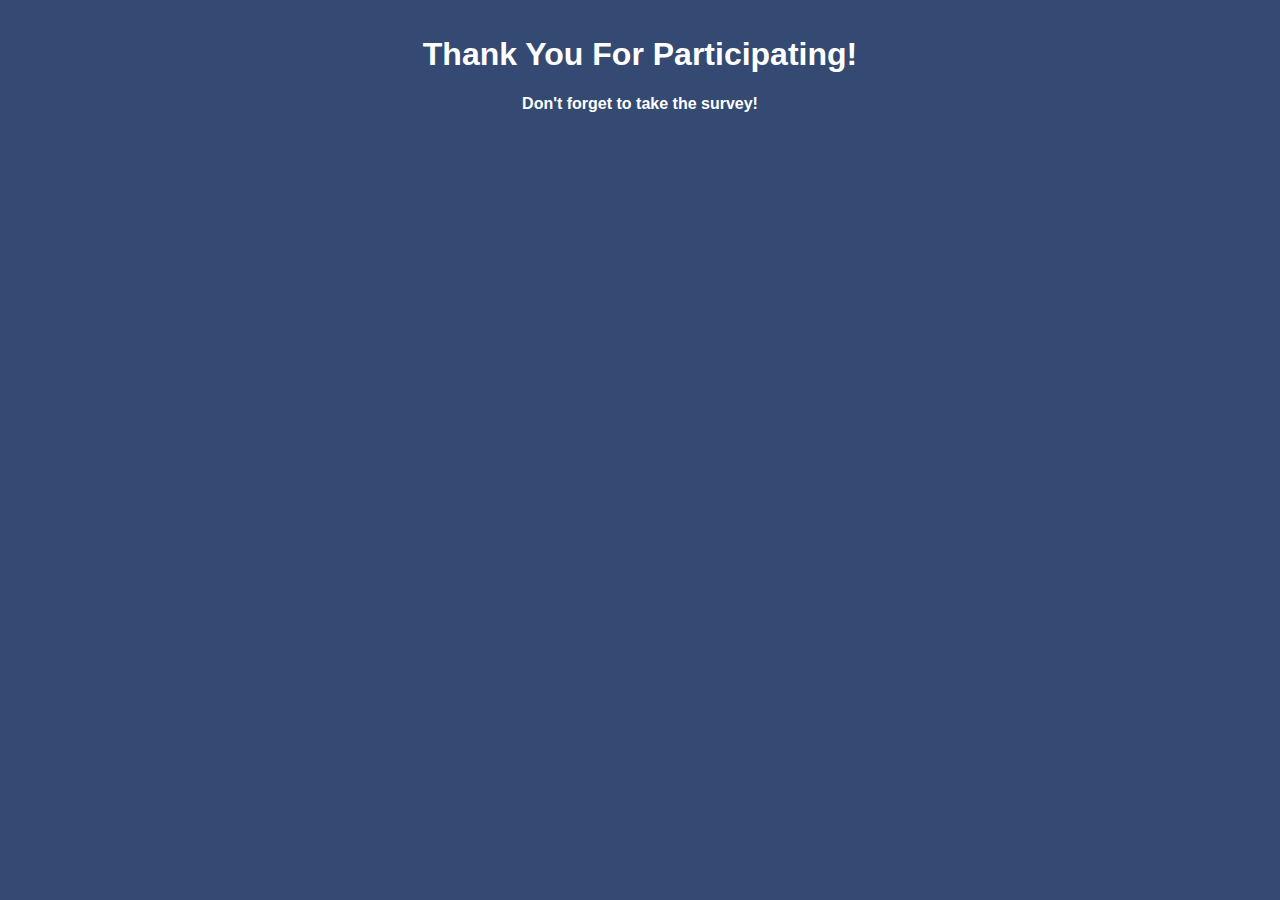
==== end.html @ 72cb9444 "done" ====
<!DOCTYPE html>
<html lang="en">
<head>
    <title>Secure Your Account</title>
    <link rel="stylesheet" href="style.css">
    <link href="https://fonts.googleapis.com/css2?family=Roboto" rel="stylesheet">
</head>

<body>
    <h1 class="end">Thank You For Participating!</h1>
    <h4 class="end">Don't forget to take the survey!</h4>
</body>

</html>
---- style.css ----
body{
    background-color: #344a72;
    font-family: 'Lato', sans-serif;
}

.logo{
    display: block;
    margin: 0 auto;
    text-align: center;
    color: white;
    padding-bottom: 10px;
}

.logo2{
    display: block;
    margin: auto;
    text-align: center;
    color: white;
}

.signup-box{
    width: 360px;
    height: 620px;
    margin: auto;
    background-color: white;
    border-radius: 3px;
    box-shadow: 0 6px 8px rgba(0, 0, 0, 0.2);
}

.signup-box2{
    width: 360px;
    height: 520px;
    margin: auto;
    background-color: white;
    border-radius: 3px;
    box-shadow: 0 6px 8px rgba(0, 0, 0, 0.2);
}

h1{
    text-align: center;
    padding-top: 15px;
    
}

h4, h2{
    text-align: center;
   
}

h2{
    text-align: center;
    padding-top: 15px;
}

form{
    width: 300px;
    margin-left: 20px;
}

form label{
    display: flex;
    margin-top: 20px;
    font-size: 18px;
}
form input{
    width: 100%;
    padding: 7px;
    border: none;
    border: 1px solid gray;
    border-radius: 6px;
    outline: none;
}

form input::placeholder {
    color: gray;
    opacity: 0.7; /* Adjust the transparency if needed */
}


input[type="submit"]{
    width: 320px;
    height: 35px;
    margin-top: 20px;
    border: none;
    background-color: #49c1a2;
    color: white;
    font-size: 18px;
    cursor: pointer;
    transition: transform 0.1s ease;
}

.button:hover {
    transform: scale(1.01); /* Scale up the button to 110% of its size */
}

div[class="opt-out"]{
    margin-left: 20px;
    transition: transform 0.1s ease;
}

.opt-out:hover {
    transform: scale(1.01); /* Scale up the button to 110% of its size */
}



/**/




input[type="radio"] {
    display: none; /* Hide the default radio button */
}

/* Label styling */
form label.radiolbl {
    display: flex;
    align-items: center;
    font-size: 16px;
    color: #344a72;
    margin-top: 15px;
    cursor: pointer;
    position: relative;
    padding: 5px;
    border-radius: 3px;
}

/* Custom circle for radio button */
form label.radiolbl::before {
    content: "";
    display: inline-block;
    width: 18px;
    height: 18px;
    border-radius: 50%;
    border: 2px solid #49c1a2;
    margin-right: 12px;
    transition: background-color 0.3s, border-color 0.3s;
}

/* Styles when the label is selected */
form label.radiolbl.selected {
    background-color: #49c1a2; /* Fill color when selected */
    color: white; /* Change text color to white */
}

form label.radiolbl.selected::before {
    background-color: #49c1a2; /* Change the circle to fill color */
    border-color: #49c1a2; /* Border color when selected */
}

/* Inner dot when selected */
form label.radiolbl::after {
    content: "";
    display: inline-block;
    border-radius: 50%;
    background-color: white;
    width: 18px;
    height: 18px;
    position: absolute;
    left: 5px; /* Adjust position as needed */
    top: 5px; /* Adjust position as needed */
    opacity: 0; /* Hidden by default */
    transition: opacity 0.3s; /* Smooth appearance transition */
}

form label.radiolbl.selected::after {
    opacity: 1; /* Show inner dot when selected */
    border-color: #49c1a2;
}

/* Change border color on hover */
/* form label.radiolbl:hover::before {
    border-color: #35a188; 

}    */
.end {
    color: white;
}
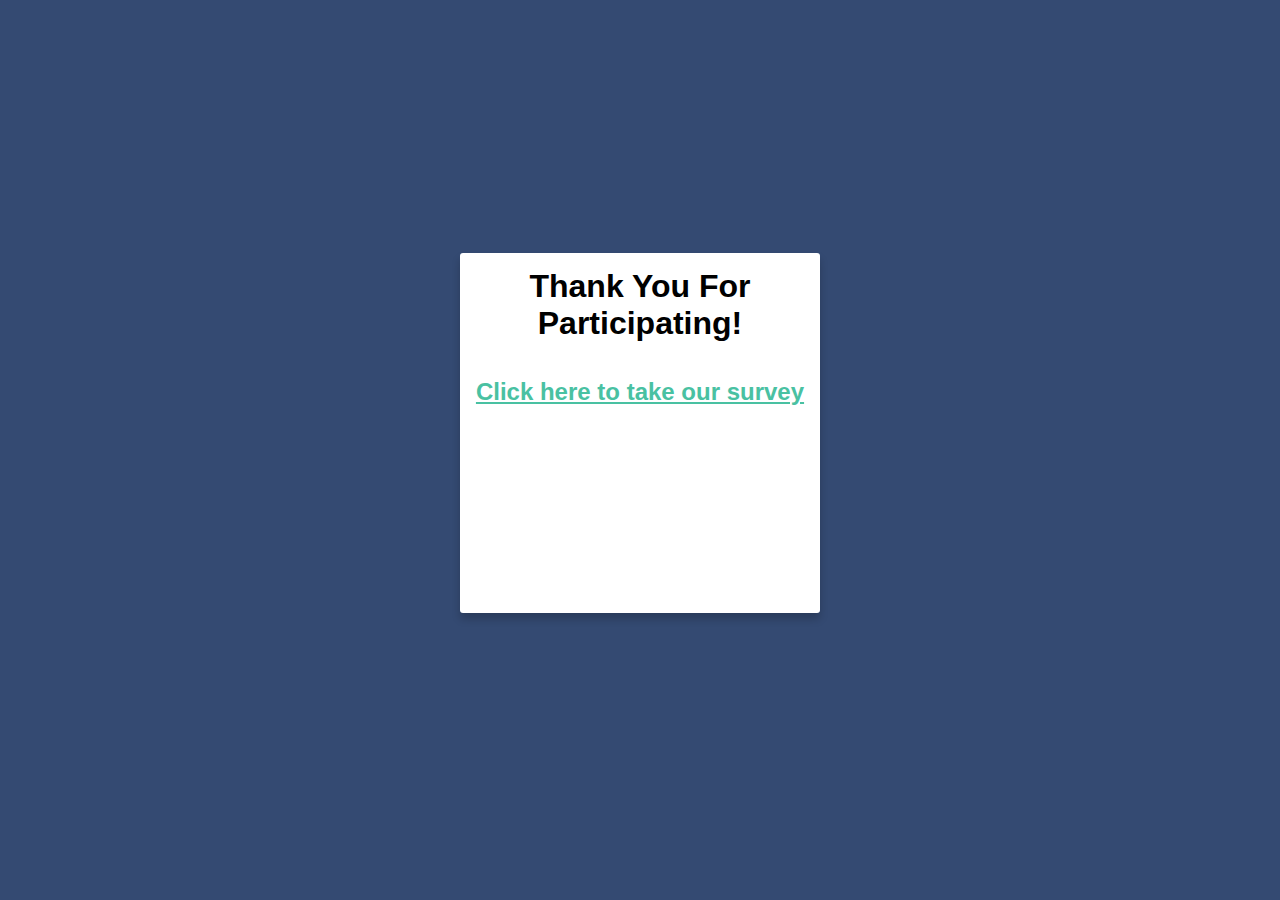
==== commit 2184fd10: "VER" ====
--- a/end.html
+++ b/end.html
@@ -7,8 +7,10 @@
 </head>
 
 <body>
-    <h1 class="end">Thank You For Participating!</h1>
-    <h4 class="end">Don't forget to take the survey!</h4>
+    <div class="signup-box3">
+        <h1 class="end">Thank You For Participating!</h1>
+        <h2 class="end2"> <a class="end2" href="https://tufts.qualtrics.com/jfe/form/SV_3NHXy7sjcf7hhvE">Click here to take our survey</a></h2>
+    </div>
 </body>
 
 </html>--- a/style.css
+++ b/style.css
@@ -34,6 +34,16 @@
     background-color: white;
     border-radius: 3px;
     box-shadow: 0 6px 8px rgba(0, 0, 0, 0.2);
+}
+
+.signup-box3{
+    width: 360px;
+    height: 360px;
+    margin: auto;
+    background-color: white;
+    border-radius: 3px;
+    box-shadow: 0 6px 8px rgba(0, 0, 0, 0.2);
+    margin-top: 20%;
 }
 
 h1{
@@ -174,6 +184,6 @@
     border-color: #35a188; 
 
 }    */
-.end {
-    color: white;
+.end2 {
+    color: #49c1a2;
 }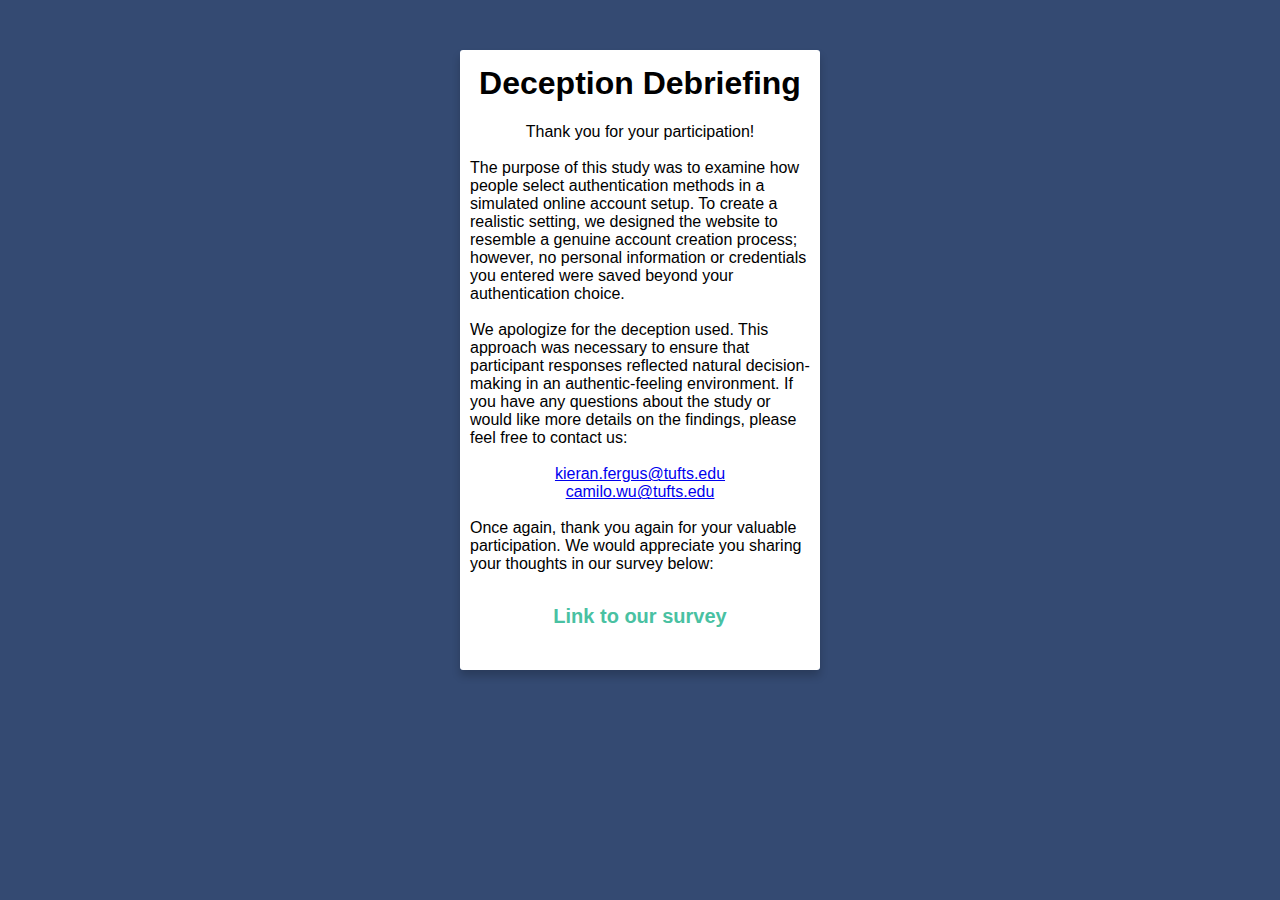
==== commit c1138b8c: "debriefing" ====
--- a/end.html
+++ b/end.html
@@ -8,8 +8,16 @@
 
 <body>
     <div class="signup-box3">
-        <h1 class="end">Thank You For Participating!</h1>
-        <h2 class="end2"> <a class="end2" href="https://tufts.qualtrics.com/jfe/form/SV_3NHXy7sjcf7hhvE">Click here to take our survey</a></h2>
+        <h1 class="end">Deception Debriefing</h1>
+        <p class="db"><span class="db2">Thank you for your participation!</span>
+            <br> 
+            The purpose of this study was to examine how people select authentication methods in a simulated online account setup. To create a realistic setting, we designed the website to resemble a genuine account creation process; however, no personal information or credentials you entered were saved beyond your authentication choice.
+            <br><br>
+            We apologize for the deception used. This approach was necessary to ensure that participant responses reflected natural decision-making in an authentic-feeling environment. If you have any questions about the study or would like more details on the findings, please feel free to contact us: <br><br><span class="db2"> <a href="mailto:kieran.fergus@tufts.edu">kieran.fergus@tufts.edu</a> <br> <a href="mailto:camilo.wu@tufts.edu">camilo.wu@tufts.edu</a></span>
+            <br>
+            Once again, thank you again for your valuable participation. We would appreciate you sharing your thoughts in our survey below:
+            </p>
+        <h2 class="end2"> <a class="end2" href="https://tufts.qualtrics.com/jfe/form/SV_3NHXy7sjcf7hhvE">Link to our <span class="surv">survey</span></a></h2>
     </div>
 </body>
 
--- a/style.css
+++ b/style.css
@@ -38,12 +38,12 @@
 
 .signup-box3{
     width: 360px;
-    height: 360px;
+    height: 620px;
     margin: auto;
     background-color: white;
     border-radius: 3px;
     box-shadow: 0 6px 8px rgba(0, 0, 0, 0.2);
-    margin-top: 20%;
+    margin-top: 50px;
 }
 
 h1{
@@ -185,5 +185,19 @@
 
 }    */
 .end2 {
+    font-size: 20px;
+    font-style: none;
+    color: inherit;
+    text-decoration: none;
     color: #49c1a2;
+}
+
+
+.db {
+    width : 340px;
+    margin-left: 10px;
+}
+
+.db2 {
+    display: block; text-align: center;
 }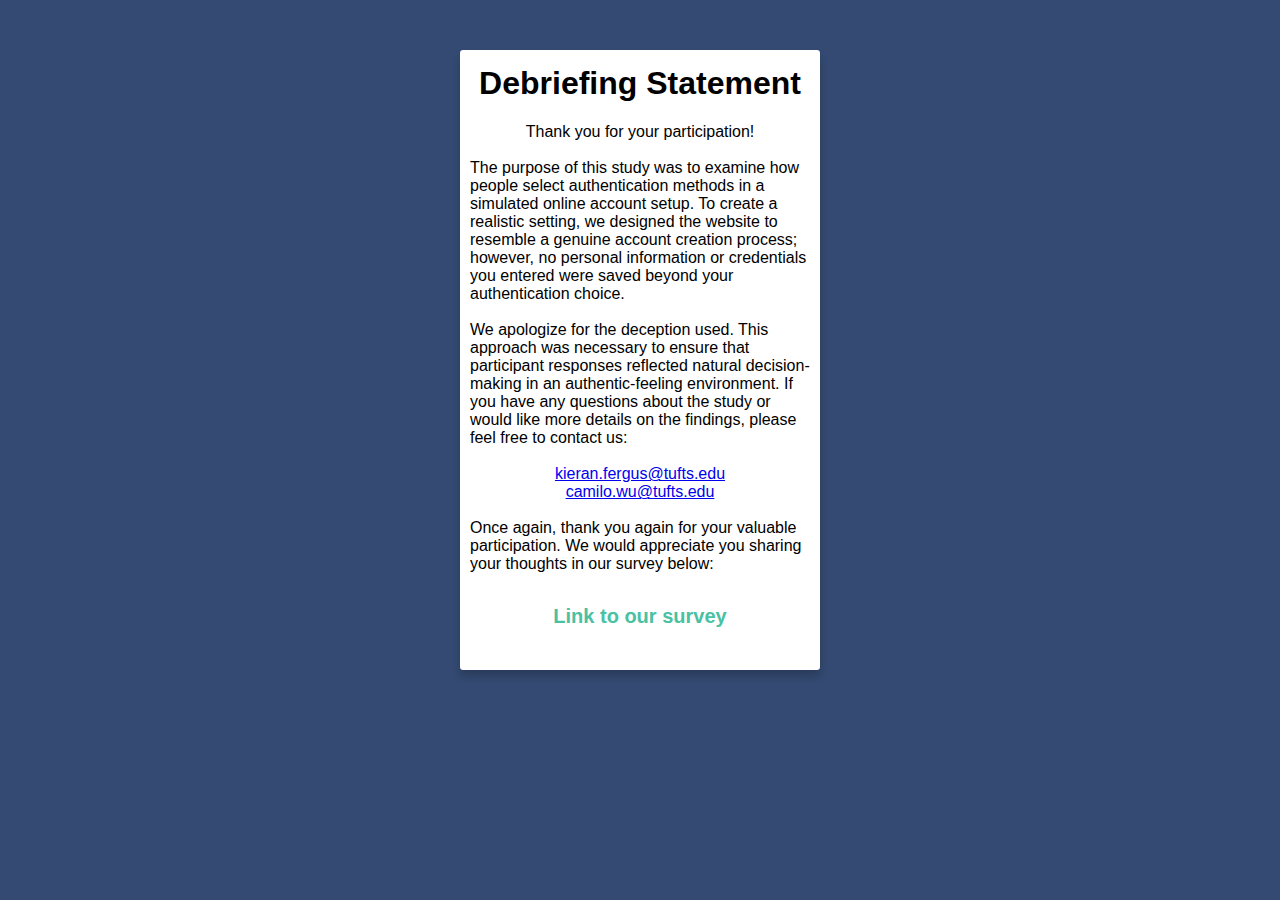
==== commit 8cbd215c: "m" ====
--- a/end.html
+++ b/end.html
@@ -8,7 +8,7 @@
 
 <body>
     <div class="signup-box3">
-        <h1 class="end">Deception Debriefing</h1>
+        <h1 class="end">Debriefing Statement</h1>
         <p class="db"><span class="db2">Thank you for your participation!</span>
             <br> 
             The purpose of this study was to examine how people select authentication methods in a simulated online account setup. To create a realistic setting, we designed the website to resemble a genuine account creation process; however, no personal information or credentials you entered were saved beyond your authentication choice.
